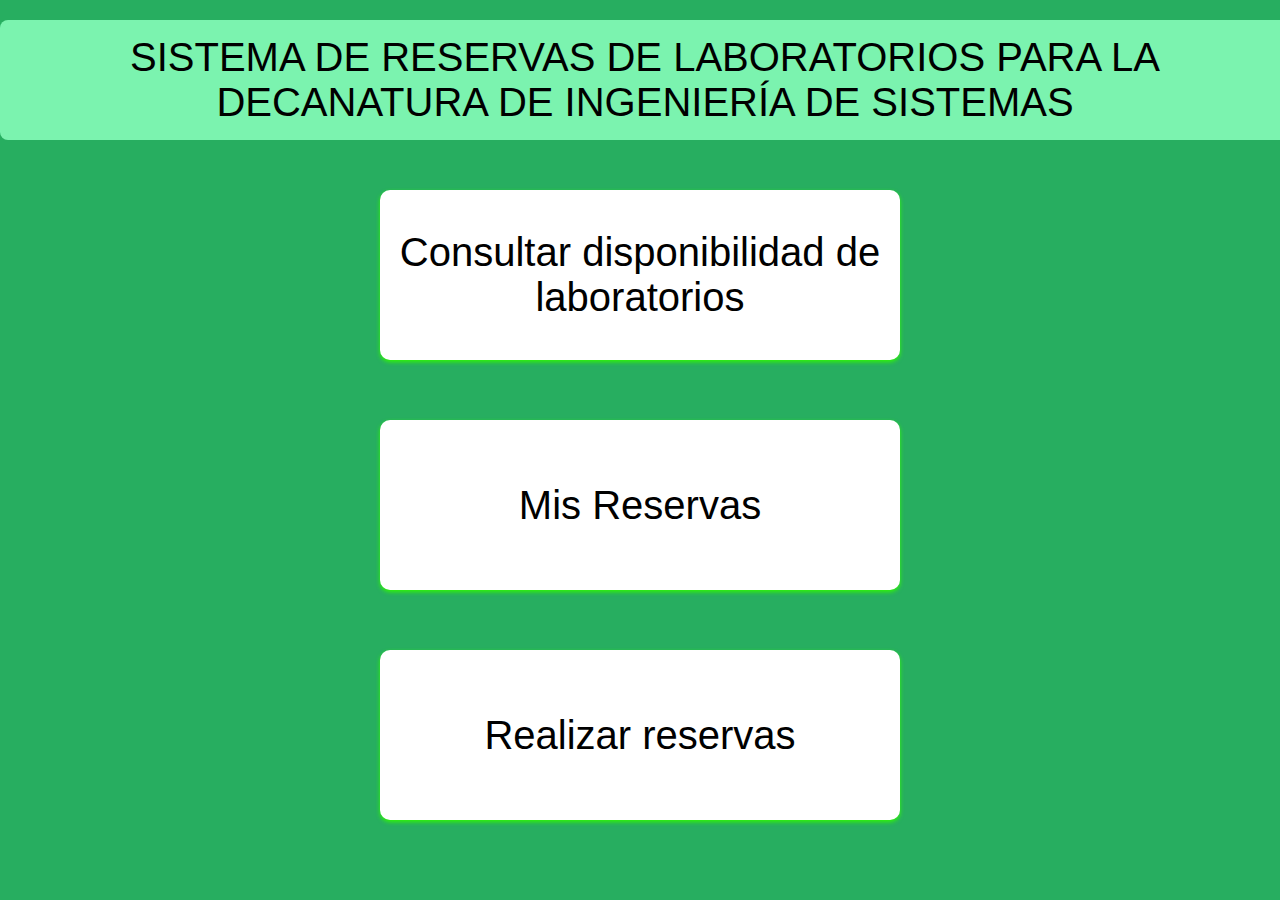
==== PaginaWeb/Index.html @ d9c9cc32 "Avance inicial Código HTML" ====
<!DOCTYPE html>
<html lang="es">
<head>
  <meta charset="UTF-8">
  <meta name="viewport" content="width=device-width, initial-scale=1.0">
  <title>Sistema de Reservas de Laboratorios</title>
  <style>
    /* Estilos generales */
    body {
      background-color: #27ae60; /* Verde claro */
      margin: 0;
      padding: 0;
      font-family: sans-serif;
    }
    /* Encabezado */
    .header {
      text-align: center;
      padding: 10px; /* Ajustar el padding para reducir la altura */
      color: #000; /* Letras negras */
      font-size: 40px;
      font-weight: sans-serif;
    }
    /* Contenedor del título */
    .title-container {
      background-color: #7bf3af; /* Color de fondo del rectángulo */
      padding: 5px; /* Ajustar el padding para reducir la altura */
      border-radius: 8px;
      width: 100%; /* Ajustar el ancho del contenedor */
      max-width: 1400px;/* Ancho máximo del contenedor */
      margin: 20px auto; /* Centrar el contenedor */
    }
    /* Contenedor de cuadros */
    .container {
      display: flex;
      flex-direction: column; /* Cambiar la dirección del flex a columna */
      align-items: center; /* Centrar los cuadros horizontalmente */
      justify-content: space-between; /* Distribuir el espacio entre las cajas */
      gap: 20px;
      margin-top: 50px;
      padding: 0 10px;
      height: 70vh; /* Ajustar la altura del contenedor */
    }
    /* Estilo de cada cuadro */
    .box {
      background-color: #fff;
      width: 500px; /* Ajustar el ancho del cuadro */
      height: 150px; /* Ajustar la altura del cuadro */
      display: flex;
      align-items: center;
      justify-content: center;
      text-align: center;
      border-radius: 10px;
      box-shadow: 0 2px 4px rgba(47, 251, 1, 0.974);
      font-size: 40px;
      font-weight: Serif;
      cursor: pointer;
      transition: transform 0.3s ease;
      padding: 10px;
      text-decoration: none; /* Quitar subrayado del enlace */
      color: inherit; /* Mantener el color del texto */
    }
    
    .box:hover {
      transform: scale(1.05);
    }
  </style>
</head>
<body>
  <!-- Encabezado -->
  <div class="title-container">
    <div class="header">
      SISTEMA DE RESERVAS DE LABORATORIOS PARA LA DECANATURA DE INGENIERÍA DE SISTEMAS
    </div>
  </div>
  <!-- Contenedor con los 3 cuadros -->
  <div class="container">
    <a href="disponibilidad.html" class="box">
      Consultar disponibilidad de laboratorios
    </a>

    <a href="MisReservas.html" class="box">
      Mis Reservas
    </a>
    <a href="RealizarReservas.html" class="box">
      Realizar reservas
    </a>
  </div>
</body>
</html>
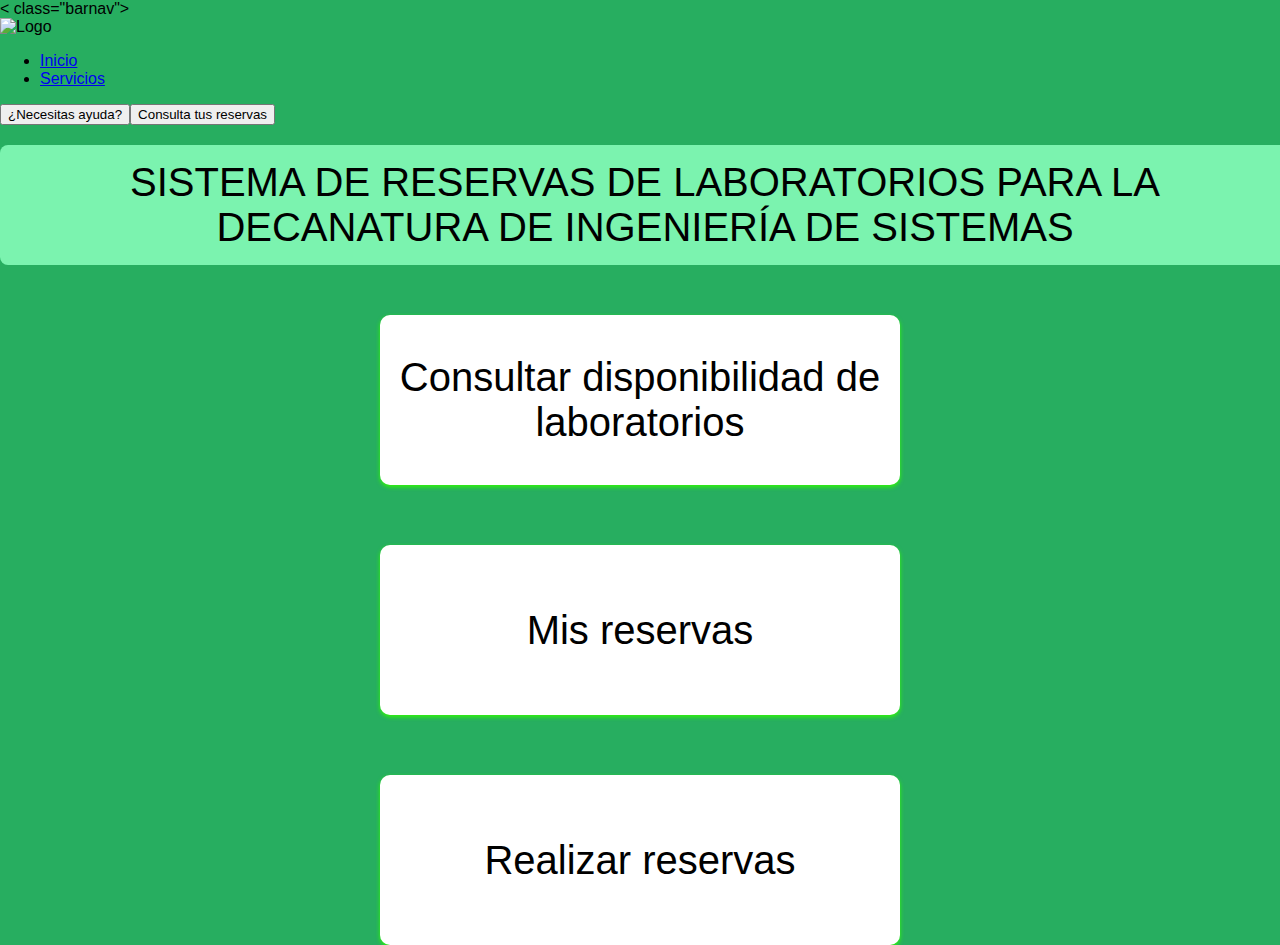
==== commit 9d8d4ee1: "Correccion de encabezado" ====
--- a/PaginaWeb/Index.html
+++ b/PaginaWeb/Index.html
@@ -4,6 +4,28 @@
   <meta charset="UTF-8">
   <meta name="viewport" content="width=device-width, initial-scale=1.0">
   <title>Sistema de Reservas de Laboratorios</title>
+  <link real="stylesheet" href="styles.css">
+  <script src="https://kit.fontawesome.com/a076d05399.js" crossorigin="anonymous"></script>
+</head>
+<body>
+  <!-- Barra de navegacion-->
+   <header>
+    < class="barnav">
+      <div class="logo">
+        <img src="logo.png" alt="Logo">
+      </div>
+      <ul class="link">
+        <li><a href="#">Inicio</a></li>
+        <li><a href="#">Servicios</a></li>  
+      </ul>
+    <div class="botones">
+      <button class="btn">¿Necesitas ayuda?</>
+      <button class="btn">Consulta tus reservas</button>
+    </div>
+    
+    </nav>
+   </header>
+</body>
   <style>
     /* Estilos generales */
     body {
@@ -79,7 +101,7 @@
     </a>
 
     <a href="MisReservas.html" class="box">
-      Mis Reservas
+      Mis reservas
     </a>
     <a href="RealizarReservas.html" class="box">
       Realizar reservas
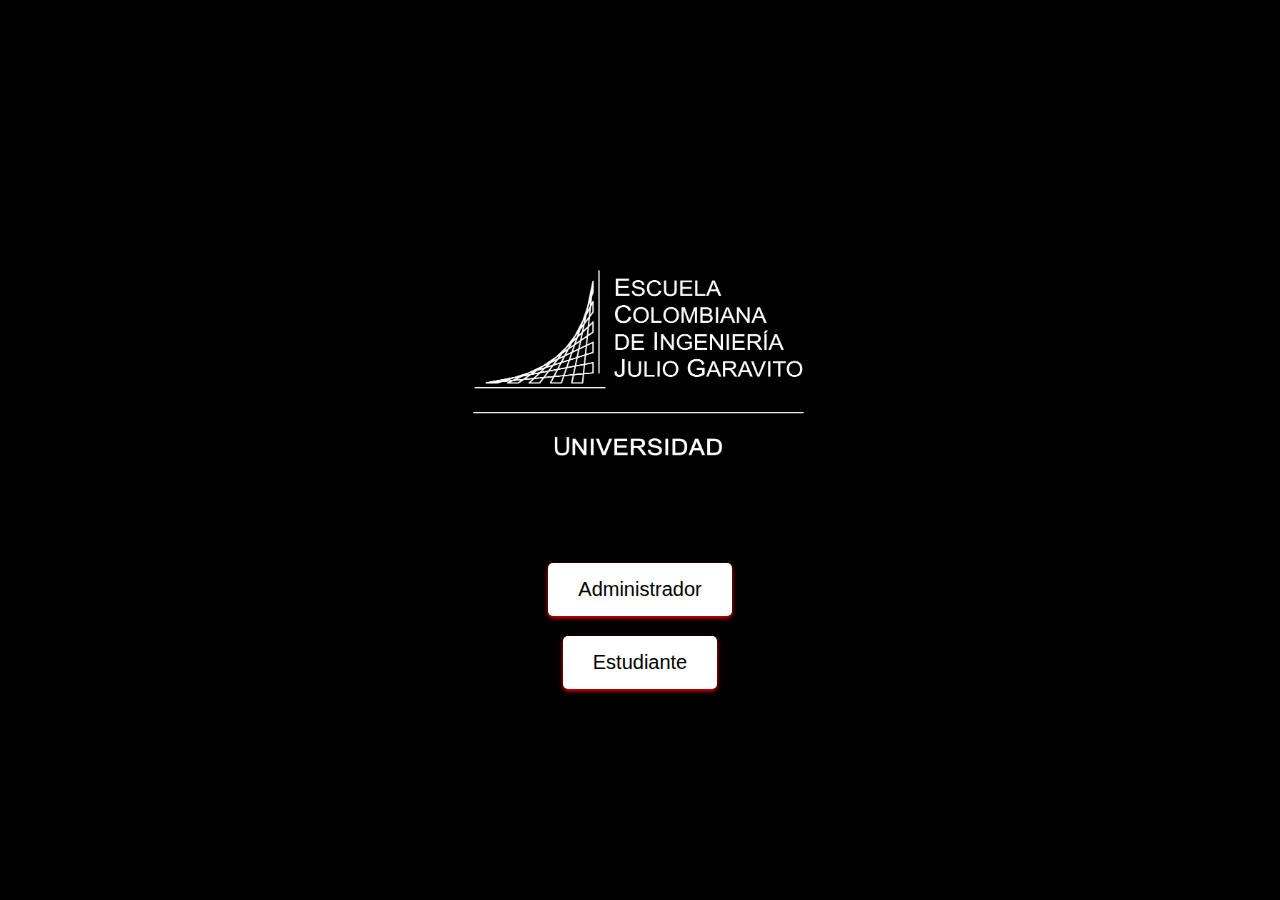
==== commit 70523e7f: "Modificación pantalla login" ====
--- a/PaginaWeb/Index.html
+++ b/PaginaWeb/Index.html
@@ -1,111 +1,63 @@
 <!DOCTYPE html>
 <html lang="es">
 <head>
-  <meta charset="UTF-8">
-  <meta name="viewport" content="width=device-width, initial-scale=1.0">
-  <title>Sistema de Reservas de Laboratorios</title>
-  <link real="stylesheet" href="styles.css">
-  <script src="https://kit.fontawesome.com/a076d05399.js" crossorigin="anonymous"></script>
+    <meta charset="UTF-8">
+    <meta name="viewport" content="width=device-width, initial-scale=1.0">
+    <title>Pantalla de Carga</title>
+    <link rel="stylesheet" href="css/stylesIndex.css">
+    <style>
+        body {
+            background-color: #000000; 
+            display: flex;
+            flex-direction: column;
+            justify-content: center;
+            align-items: center;
+            height: 100vh;
+            margin: 0;
+            font-family: 'Arial', sans-serif;
+        }
+        img {
+            margin-top: 20px;
+            width: 500px; 
+            animation: fadeIn 2s ease-in-out;
+        }
+        .buttons {
+            display: flex;
+            flex-direction: column; 
+            align-items: center;
+            margin-top: 50px;
+        }
+        .buttons button {
+            margin: 10px;
+            padding: 15px 30px; 
+            font-size: 20px; 
+            cursor: pointer;
+            border: none;
+            border-radius: 5px;
+            background-color: #ffffff; 
+            color: rgb(0, 0, 0);
+            transition: background-color 0.1s ease;
+            box-shadow: 0 2px 4px rgba(251, 1, 1, 0.974);
+        }
+        .buttons button:hover {
+            background-color: #ff0000; /* Cambia el color de fondo a rojo */
+        }
+        @keyframes fadeIn {
+            from { opacity: 0; }
+            to { opacity: 1; }
+        }
+    </style>
+    <script>
+        setTimeout(function() {
+            window.location.href = 'Index.html';
+        }, 3000);
+    </script>
 </head>
 <body>
-  <!-- Barra de navegacion-->
-   <header>
-    < class="barnav">
-      <div class="logo">
-        <img src="logo.png" alt="Logo">
-      </div>
-      <ul class="link">
-        <li><a href="#">Inicio</a></li>
-        <li><a href="#">Servicios</a></li>  
-      </ul>
-    <div class="botones">
-      <button class="btn">¿Necesitas ayuda?</>
-      <button class="btn">Consulta tus reservas</button>
+    <img src="resources/Logo_Escuela.png" alt="Logo Universidad">
+    <div class="buttons">
+        <button onclick="location.href='PantallaPrincipal.html'">Administrador</button>
+        <button onclick="location.href='PantallaPrincipal.html'">Estudiante</button>
     </div>
-    
-    </nav>
-   </header>
 </body>
-  <style>
-    /* Estilos generales */
-    body {
-      background-color: #27ae60; /* Verde claro */
-      margin: 0;
-      padding: 0;
-      font-family: sans-serif;
-    }
-    /* Encabezado */
-    .header {
-      text-align: center;
-      padding: 10px; /* Ajustar el padding para reducir la altura */
-      color: #000; /* Letras negras */
-      font-size: 40px;
-      font-weight: sans-serif;
-    }
-    /* Contenedor del título */
-    .title-container {
-      background-color: #7bf3af; /* Color de fondo del rectángulo */
-      padding: 5px; /* Ajustar el padding para reducir la altura */
-      border-radius: 8px;
-      width: 100%; /* Ajustar el ancho del contenedor */
-      max-width: 1400px;/* Ancho máximo del contenedor */
-      margin: 20px auto; /* Centrar el contenedor */
-    }
-    /* Contenedor de cuadros */
-    .container {
-      display: flex;
-      flex-direction: column; /* Cambiar la dirección del flex a columna */
-      align-items: center; /* Centrar los cuadros horizontalmente */
-      justify-content: space-between; /* Distribuir el espacio entre las cajas */
-      gap: 20px;
-      margin-top: 50px;
-      padding: 0 10px;
-      height: 70vh; /* Ajustar la altura del contenedor */
-    }
-    /* Estilo de cada cuadro */
-    .box {
-      background-color: #fff;
-      width: 500px; /* Ajustar el ancho del cuadro */
-      height: 150px; /* Ajustar la altura del cuadro */
-      display: flex;
-      align-items: center;
-      justify-content: center;
-      text-align: center;
-      border-radius: 10px;
-      box-shadow: 0 2px 4px rgba(47, 251, 1, 0.974);
-      font-size: 40px;
-      font-weight: Serif;
-      cursor: pointer;
-      transition: transform 0.3s ease;
-      padding: 10px;
-      text-decoration: none; /* Quitar subrayado del enlace */
-      color: inherit; /* Mantener el color del texto */
-    }
-    
-    .box:hover {
-      transform: scale(1.05);
-    }
-  </style>
-</head>
-<body>
-  <!-- Encabezado -->
-  <div class="title-container">
-    <div class="header">
-      SISTEMA DE RESERVAS DE LABORATORIOS PARA LA DECANATURA DE INGENIERÍA DE SISTEMAS
-    </div>
-  </div>
-  <!-- Contenedor con los 3 cuadros -->
-  <div class="container">
-    <a href="disponibilidad.html" class="box">
-      Consultar disponibilidad de laboratorios
-    </a>
-
-    <a href="MisReservas.html" class="box">
-      Mis reservas
-    </a>
-    <a href="RealizarReservas.html" class="box">
-      Realizar reservas
-    </a>
-  </div>
-</body>
-</html>+</html>
